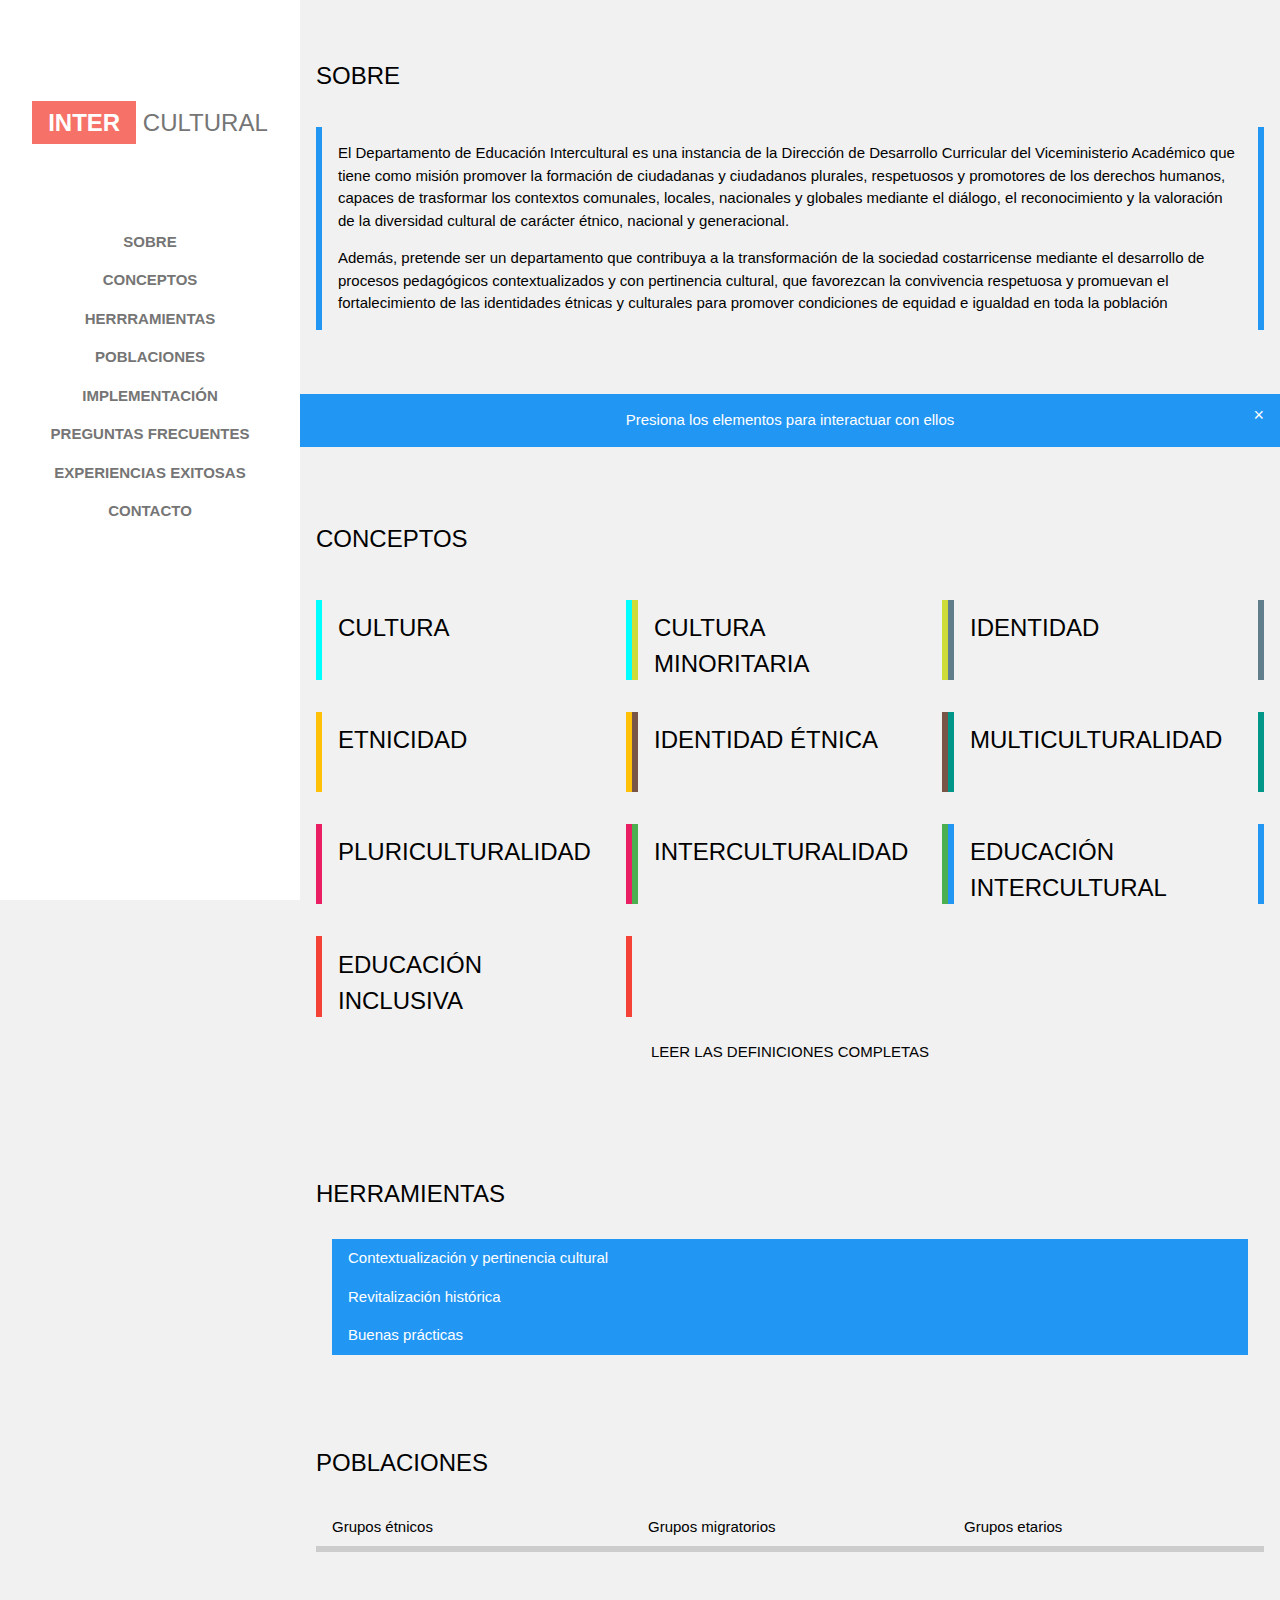
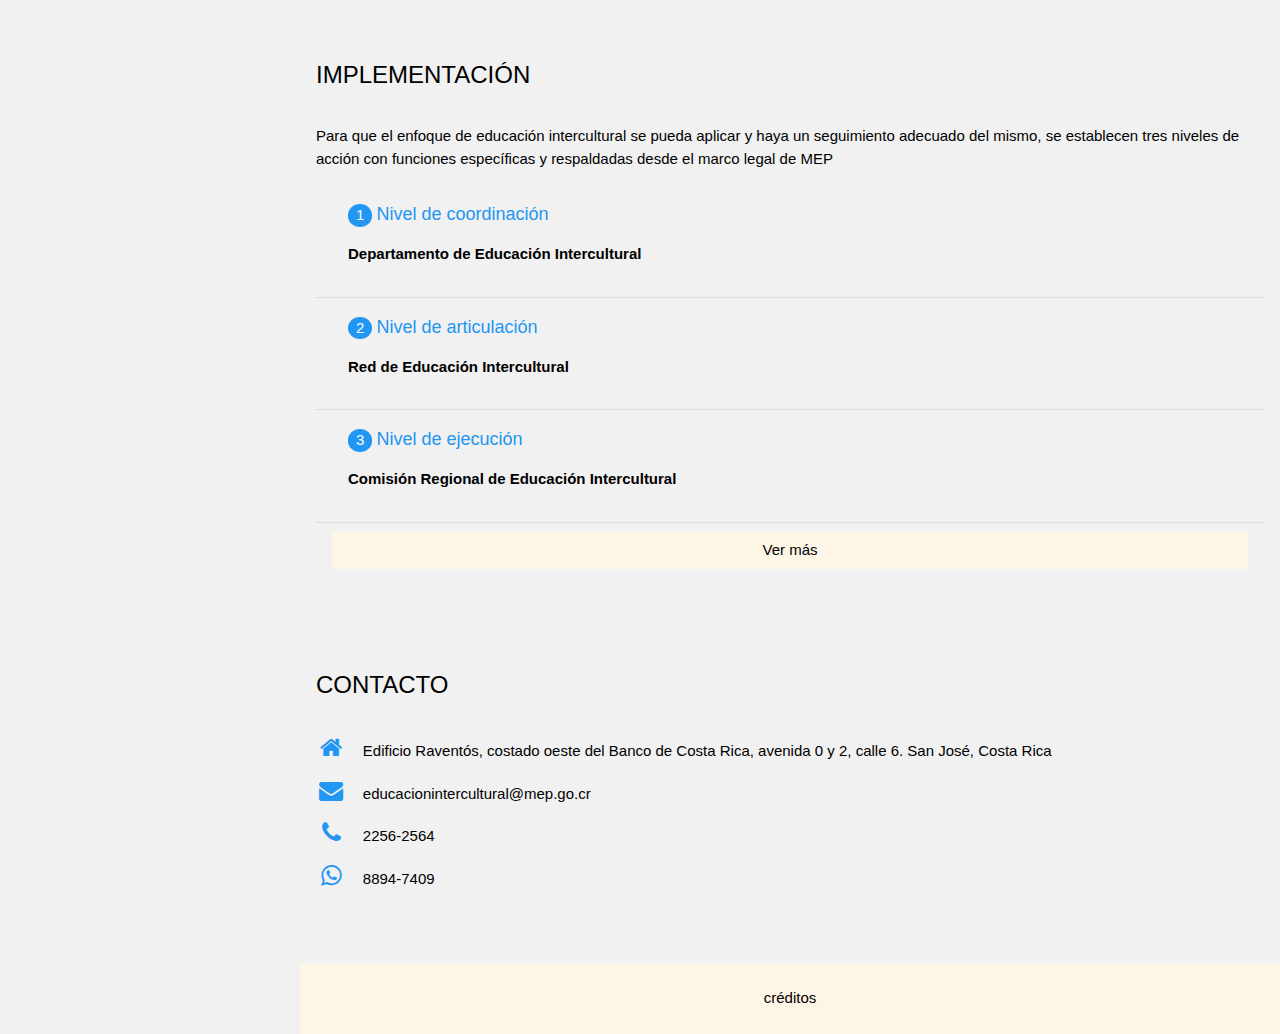
==== index.html @ 4a4a2710 "Update index.html" ====
<!DOCTYPE html>
<html lang="es">
<title>INTERCULTURAL</title>
<meta charset="UTF-8">
<meta name="title" content="INTERCULTURAL">
<meta name="description" content="Sitio web del Departamento de Educación Intercultural del Ministerio de Educacion Pública de Costa Rica">
<meta name="keywords" content="educacion, intercultural, mep, ministerio, indigena, afro, migracion, refugiado, convenio 169">
<meta name="robots" content="index, follow">
<meta http-equiv="Content-Type" content="text/html; charset=utf-8">
<meta name="language" content="Spanish">
<meta name="revisit-after" content="2 days">
<meta name="viewport" content="width=device-width, initial-scale=1">
<meta property="og:title" content="educacion intercultural" />
<meta property="og:type" content="intercultural" />
<meta property="og:url" content="http://interucultural.ga/" />
<meta property="og:description" content="Sitio web del Departamento de Educación Intercultural del Ministerio de Educacion Pública de Costa Rica" />
<meta property="og:site_name" content="INTERCULTURAL" />
<link rel="stylesheet" href="css/w3.css">
<link rel="stylesheet" href="https://cdnjs.cloudflare.com/ajax/libs/font-awesome/4.7.0/css/font-awesome.min.css">
<link rel="manifest" href="manifest.json">
<script src="https://ajax.googleapis.com/ajax/libs/jquery/3.4.1/jquery.min.js"></script>

<style>
    html,
    body,
    h1,
    h2,
    h3,
    h4 .w3-tag,
    .fa {
        cursor: pointer
    }
    
    .w3-tag {
        height: 15px;
        width: 15px;
        padding: 0;
        margin-top: 6px
    }
</style>

<body class="w3-light-grey w3-content" style="max-width:1600px">

    <!-- Sidebar/menu -->
    <nav class="w3-sidebar w3-bar-block w3-white w3-animate-left w3-text-grey w3-collapse w3-top w3-center" style="z-index:3;width:300px;font-weight:bold" id="mySidebar">
        <br>
        <a href="index.html" onclick="w3_close()" class="w3-bar-item w3-button"><h3 class="w3-padding-64 w3-center"><span class="w3-padding w3-red w3-opacity-min"><b>INTER</b></span> CULTURAL</h3></a>
        <a href="index.html#sobre" onclick="w3_close()" class="w3-bar-item w3-button">SOBRE</a>
        <a href="index.html#conceptos" onclick="w3_close()" class="w3-bar-item w3-button">CONCEPTOS</a>
        <a href="index.html#herramientas" onclick="w3_close()" class="w3-bar-item w3-button">HERRRAMIENTAS</a>
        <a href="index.html#poblaciones" onclick="w3_close()" class="w3-bar-item w3-button">POBLACIONES</a>
        <a href="index.html#implementacion" onclick="w3_close()" class="w3-bar-item w3-button">IMPLEMENTACIÓN</a>
        <a href="faq.html" onclick="w3_close()" class="w3-bar-item w3-button">PREGUNTAS FRECUENTES</a>
        <a href="#" onclick="w3_close()" class="w3-bar-item w3-button">EXPERIENCIAS EXITOSAS</a>
        <a href="index.html#contacto" onclick="w3_close()" class="w3-bar-item w3-button">CONTACTO</a>

    </nav>

    <!-- Top menu on small screens -->
    <header class="w3-container w3-top w3-hide-large w3-white w3-xlarge w3-padding-16">

        <a href="index.html" onclick="w3_close()" class="w3-bar-item w3-button"><span class="w3-left"><span class="w3-padding w3-red w3-opacity-min"><b>INTER</b></span> CULTURAL</span></a>
        <a href="javascript:void(0)" class="w3-right w3-button w3-white" onclick="w3_open()">☰</a>

    </header>

    <!-- Overlay effect when opening sidebar on small screens -->
    <div class="w3-overlay w3-hide-large w3-animate-opacity" onclick="w3_close()" style="cursor:pointer" title="close side menu" id="myOverlay"></div>

    <!-- CONTENIDO -->
    <div class="w3-main" style="margin-left:300px">

        <!-- PANTALLAS PEQUEÑAS -->
        <div class="w3-hide-large" style="margin-top:83px"></div>

        <!-- SOBRE -->
        <div class="w3-container w3-padding-32" id="sobre">
            <h3 class="w3-border-bottom w3-border-light-grey w3-padding-16">SOBRE</h3>
            <div class="w3-panel w3-hover-light-blue w3-leftbar w3-rightbar w3-border-blue">
                <p>El Departamento de Educación Intercultural es una instancia de la Dirección de Desarrollo Curricular del Viceministerio Académico que tiene como misión promover la formación de ciudadanas y ciudadanos plurales, respetuosos y promotores de los derechos humanos, capaces de trasformar los contextos comunales, locales, nacionales y globales mediante el diálogo, el reconocimiento y la valoración de la diversidad cultural de carácter étnico, nacional y generacional. </p>
                <p>Además, pretende ser un departamento que contribuya a la transformación de la sociedad costarricense mediante el desarrollo de procesos pedagógicos contextualizados y con pertinencia cultural, que favorezcan la convivencia respetuosa y promuevan el fortalecimiento de las identidades étnicas y culturales para promover condiciones de equidad e igualdad en toda la población
                </p>
            </div>
        </div>
        <div class="w3-panel w3-blue w3-display-container">
            <span onclick="this.parentElement.style.display='none'" class="w3-button w3-large  w3-display-topright">&times;</span>
            <p class="w3-center">Presiona los elementos para interactuar con ellos</p>
        </div>
        <!-- CONCEPTOS-->
        <div class="w3-container w3-row w3-padding-32" id="conceptos">
            <h3 class="w3-border-bottom w3-border-light-grey w3-padding-16">CONCEPTOS</h3>
            <div class="w3-tooltip w3-panel w3-light-grey w3-leftbar w3-rightbar w3-border-aqua w3-third">
                <h3 style="height:60px">CULTURA</h3>
                <span class="w3-text w3-animate-zoom" style="height:200px"><p>Conjunto de los rasgos distintivos espirituales y materiales, intelectuales y afectivos que caracterizan a una sociedad o a un grupo social</p></span>
            </div>
            <div class="w3-tooltip w3-panel w3-light-grey w3-leftbar w3-rightbar w3-border-lime w3-third">
                <h3 style="height:60px">CULTURA MINORITARIA</h3>
                <span class="w3-text w3-animate-zoom" style="height:200px"><p>las minoritarias corresponden a aquellos grupos marginados o vulnerables que viven a la sombra de la mayoritaria, que son poblaciones que tienen una ideología diferente y dominante</p></span>
            </div>
            <div class="w3-tooltip w3-panel w3-light-grey w3-leftbar w3-rightbar w3-border-blue-grey w3-third">
                <h3 style="height:60px">IDENTIDAD</h3>
                <span class="w3-text w3-animate-zoom" style="height:200px"><p>
es la imagen que cada uno tiene de sí mismo y de las demás personas. Implica reconocerse a sí mismo como parte de un grupo social, cultural, religioso, étnico u otros</p></span>
            </div>
            <div class="w3-tooltip w3-panel w3-light-grey w3-leftbar w3-rightbar w3-border-amber w3-third">
                <h3 style="height:60px">ETNICIDAD</h3>
                <span class="w3-text w3-animate-zoom" style="height:200px"><p>es el sentido de relaciones en grupos definidas por parentesco, solidaridado cultura, entre otras. Se trata de grupos que comparten un elemento que los identifica</p></span>
            </div>
            <div class="w3-tooltip w3-panel w3-light-grey w3-leftbar w3-rightbar w3-border-brown w3-third">
                <h3 style="height:60px">IDENTIDAD ÉTNICA</h3>
                <span class="w3-text w3-animate-zoom" style="height:200px"><p>el sentido de pertenencia a un grupo o comunidad étnica y el ámbito de pensamiento, percepciones, sentimientos y conductas que se derivan como consecuencia de ser miembro del mismo</p></span>
            </div>
            <div class="w3-tooltip w3-panel w3-light-grey w3-leftbar w3-rightbar w3-border-teal w3-third">
                <h3 style="height:60px">MULTICULTURALIDAD</h3>
                <span class="w3-text w3-animate-zoom" style="height:200px"><p>se refiere a la coexistencia de múltiples culturas que representan diversas etnias, nacionalidades y grupos etarios en un mismo espacio geográfico y social</p></span>
            </div>
            <div class="w3-tooltip w3-panel w3-light-grey w3-leftbar w3-rightbar w3-border-pink w3-third">
                <h3 style="height:60px">PLURICULTURALIDAD</h3>
                <span class="w3-text w3-animate-zoom" style="height:200px"><p>forma de intervención positiva ante la diversidad de la población. Implica la convivencia pacífica entre los diversos grupos culturales de la región sin que haya dominación de unos sobre otros</p></span>
            </div>
            <div class="w3-tooltip w3-panel w3-light-grey w3-leftbar w3-rightbar w3-border-green w3-third">
                <h3 style="height:60px">INTERCULTURALIDAD</h3>
                <span class="w3-text w3-animate-zoom" style="height:200px"><p>presencia e interacción equitativa de diversas culturas y la posibilidad de generar expresiones culturales compartidas, adquiridas por medio del diálogo y de una actitud de respeto mutuo</p></span>
            </div>
            <div class="w3-tooltip w3-panel w3-light-grey w3-leftbar w3-rightbar w3-border-blue w3-third">
                <h3 style="height:60px">EDUCACIÓN INTERCULTURAL</h3>
                <span class="w3-text w3-animate-zoom" style="height:200px"><p>modelo integrado y participativo de gestión educativa basado en el respeto y valoración de la diversidad cultural, dirigido a todos y cada uno de los miembros de la sociedad</p></span>
            </div>
            <div class="w3-tooltip w3-panel w3-light-grey w3-leftbar w3-rightbar w3-border-red w3-third">
                <h3 style="height:60px">EDUCACIÓN INCLUSIVA</h3>
                <span class="w3-text w3-animate-zoom" style="height:200px"><p>proceso orientado a responder a la diversidad de los estudiantes incrementando su participación y reduciendo la exclusión en y desde la educación</p></span>
            </div>
            <div><a href="http://www.mep.go.cr/sites/default/files/lineamientos-educ-intercultural.pdf#page=8" class=" w3-block  w3-button">LEER LAS DEFINICIONES COMPLETAS</a></p>
            </div>

        </div>

        <!-- HERRAMIENTAS -->
        <div class="w3-container w3-padding-32" id="herramientas">
            <h3 class="w3-border-bottom w3-border-light-grey w3-padding-16">HERRAMIENTAS</h3>
            <div class="w3-container">
                <button onclick="myFunction('herramienta1')" class="w3-button w3-block w3-blue w3-left-align">Contextualización y pertinencia cultural</button>
                <div id="herramienta1" class="w3-hide w3-container">
                    <p>La contextualización curricular y la pertinencia cultural son dos herramientas pedagógicas del enfoque de educación intercultural que dan sentido y significancia a los procesos educativos en cada comunidad con base en su condición de diversidad sociocultural.</p>
                    <p><strong>Contextualización curricular</strong> Se define como la recopilación, sistematización e integración de los elementos y experiencias vivenciales de las personas quienes conforman una comunidad estudiantil cualquiera. Estos elementos son incorporados como recursos didácticos en los distintos procesos educativos, con el objeto de favorecer los procesos de construcción del aprendizaje a partir del aprovechamiento de los contextos social, ambiental y cultural propios. </p>
                    <p><strong>Pertinencia cultural</strong> Es un complemento de la contextualización curricular y se define como un proceso de identificación y empoderamiento de los valores y principios culturales propios de cada pueblo o comunidad, los cuales son determinantes y definitorios para la identidad de cada pueblo y cultura y que se vivencian naturalmente al interactuar en el medio social.</p>
                    <p><a href="http://www.mep.go.cr/sites/default/files/lineamientos-educ-intercultural.pdf#page=16" class="w3-bar-item w3-block w3-button w3-sand">Saber más</a></p>
                </div>

                <button onclick="myFunction('herramienta2')" class="w3-button w3-block w3-blue w3-left-align">Revitalización histórica</button>
                <div id="herramienta2" class="w3-hide w3-container">
                    <p>Es una herramienta para rescatar a los sucesos y sujetos históricos, que han sido excluidos de la historia oficial, salvando estos procesos individuales y sociales de una comunidad del olvido y buscando, en contraposición, su reconocimiento y exaltación, convirtiéndose en una necesidad de diferenciación para reconocer y apreciar los cimientos de la identidad regional. </p>
                    <p>Desde ese punto de vista, Rodríguez menciona que el proceso de formación de la identidad se produce porque cada individuo nace en una sociedad que posee una estructura social y cultural determinada, en la cual se transforma y se adapta mediante valores, normas e interpretaciones de esa realidad. Al relacionarse con los demás se aprende a autoidentificarse, a reconocer la propia identidad y aceptar la imagen de uno mismo.</p>

                    <p><a href="http://www.mep.go.cr/sites/default/files/lineamientos-educ-intercultural.pdf#page=18" class="w3-bar-item w3-block w3-button w3-sand">Saber más</a></p>
                </div>
                <button onclick="myFunction('herramienta3')" class="w3-button w3-block w3-blue w3-left-align">Buenas prácticas</button>
                <div id="herramienta3" class="w3-hide w3-container">
                    <p>buenas prácticas regionales, en contextualización curricular, pertinencia cultural y revitalización de la memoria histórica a nivel regional que el MEP ha reconocido por sus esfuerzos en una identificación total de la comunidad así como por las producciones y herramientas didácticas que permiten generar un sentido de pertencia y arraigo</p>

                    <ul class="w3-ul w3-border">
                        <li>Concebir estas herramientas, más allá del simple activismo, como un ejercicio que debe permear permanentemente los procesos de planificación y mediación pedagógica. Precisamente, esta relación del ser humano con su cotidianeidad, su entorno, su contexto histórico, social y cultural es lo que da sentido al acto educativo, por lo que deberá estar tanto en las actividades curriculares y co-curriculares del centro educativo. </li>
                        <li>Partir de lo autóctono, de lo propio dentro de la comunidad y la región educativa donde está inmerso el centro educativo. </li>
                        <li>Articular, a partir de lo propio, los contextos en el nivel local, nacional y global, de manera que se trascienda lo individual y se beneficie un acercamiento a la constitución de un “nosotros”. </li>
                        <li>Conocer profundamente las raíces personales para disfrutar plenamente de la diversidad que está presente en los otros y en cada ser humano. </li>
                        <li>Practicar la contextualización y la pertinencia en todas y cada una de las asignaturas que componen los planes de estudio del currículo nacional básico, y en sus tres dimensiones: el aula, el centro educativo y el nivel regional. </li>
                        <li>Incentivar en el personal docente la realización de procesos de investigación sobre los principales hitos de la región o comunidad a la que pertenece el centro educativo: acontecimientos y personajes históricos, cultura, toponimias, monumentos, estructuras, edificios, recursos naturales, entre otros. </li>
                        <li>Fomentar en el personal docente la inclusión en su planeamiento de procesos de contextualización curricular y pertinencia cultural sobre temáticas como historia, cultura, literatura, entre otras, que acerquen al estudiantado a la realidad inmediata del centro educativo, barrio, comunidad o región. </li>
                        <li>Promover el fortalecimiento de la identidad y el sentido de pertenencia, mediante la revitalización de las tradiciones, costumbres y valores culturales de la comunidad o región a la que pertenece el centro educativo. </li>

                    </ul>

                    <p><a href="http://www.mep.go.cr/sites/default/files/lineamientos-educ-intercultural.pdf#page=19" class="w3-bar-item w3-block w3-button w3-sand">Saber más</a></p>
                </div>
            </div>
        </div>
        <!-- POBLACIONES -->
        <div class="w3-container w3-padding-32" id="poblaciones">
            <h3 class="w3-border-bottom w3-border-light-grey w3-padding-16">POBLACIONES</h3>
            <div class="w3-row">
                <a href="javascript:void(0)" onclick="abrirgrupo(event, 'etnicos');">
                    <div class="w3-third tablink w3-bottombar w3-hover-light-blue w3-padding">Grupos étnicos</div>
                </a>
                <a href="javascript:void(0)" onclick="abrirgrupo(event, 'migratorios');">
                    <div class="w3-third tablink w3-bottombar w3-hover-light-blue w3-padding">Grupos migratorios</div>
                </a>
                <a href="javascript:void(0)" onclick="abrirgrupo(event, 'etarios');">
                    <div class="w3-third tablink w3-bottombar w3-hover-light-blue w3-padding">Grupos etarios</div>
                </a>
            </div>

            <div id="etnicos" class="w3-container grupo" style="display:none">
                <h2>Grupos étnicos</h2>
                <p>Los grupos étnicos son un conjunto de personas que comparten un nombre que los identifica, ancestro común, memoria histórica compartida, elementos culturales, vínculo con una tierra natal, sentido de solidaridad. Las personas que lo integran poseen un sentido de pertenencia al grupo y al ámbito de pensamiento, percepciones, sentimientos y conductas que se derivan como consecuencia de ser miembro del mismo.</p>
                <p>En los siguientes botones podrás aprender mas sobre estas poblaciones y sus formas de atención.</p>
                <p><a href="http://www.mep.go.cr/sites/default/files/lineamientos-educ-intercultural.pdf#page=22" class="w3-bar-item  w3-button w3-sand" style="width:49%">Indígenas</a>
                    <a href="http://www.mep.go.cr/sites/default/files/lineamientos-educ-intercultural.pdf#page=28" class="w3-bar-item w3-button w3-sand" style="width:49%">Afrodescendientes</a></p>
            </div>

            <div id="migratorios" class="w3-container grupo" style="display:none">
                <h2>Grupos migratorios</h2>
                <p>Los grupos migratorios se distinguen principalmente entre las poblaciones migrantes y en condición de refugiado.</p>
                <p>Los migrantes abandonan su paísvoluntariamente, buscan mejorar sus condiciones de vida y las de sus familias, oportunidadesde empleo, educación y mejor calidad de vida en general. Los migrantes pueden regresar a su residencia de origen en cualquier momento.</p>
                <p> Las personas en condición de refugiado se ven obligadas a huir para salvar sus vidas o su libertad que se ven amenazadas como consecuencia de conflictos, persecución o violencia generalizada. Ellos buscan seguridad y protección para ellos y sus familias en otra nación. La persona refugiada NO sale voluntariamente</p>
                <p>En el siguiente podrás aprender mas sobre estas poblaciones y sus formas de atención.</p>
                <p><a href="http://www.mep.go.cr/sites/default/files/lineamientos-educ-intercultural.pdf#page=32" class="w3-bar-item  w3-block w3-button w3-sand">grupos migratorios</a>
                </p>
            </div>

            <div id="etarios" class="w3-container grupo" style="display:none">
                <h2>Grupos etarios</h2>
                <p>El carácter intergeneracional de un pueblo es un elemento angular de su diversidad y se requiere respetar las características de cada grupo etario que lo conforma porque tiene una forma propia de ver la vida y, por ende, de vivir la cultura</p>
                <p>En el siguiente podrás aprender mas sobre estas poblaciones y sus formas de atención.</p>
                <p><a href="http://www.mep.go.cr/sites/default/files/lineamientos-educ-intercultural.pdf#page=37" class="w3-bar-item  w3-block w3-button w3-sand">grupos etarios</a>
                </p>
            </div>
            </p>
        </div>
        <div class="w3-container w3-padding-32" id="implementacion">
            <h3 class="w3-border-bottom w3-border-light-grey w3-padding-16">IMPLEMENTACIÓN</h3>
            <p>Para que el enfoque de educación intercultural se pueda aplicar y haya un seguimiento adecuado del mismo, se establecen tres niveles de acción con funciones específicas y respaldadas desde el marco legal de MEP</p>
            <ul class="w3-ul ">
                <li class="w3-bar">
                    <div class="w3-bar-item"><span class="w3-badge w3-blue">1</span>
                        <span class="w3-large w3-text-blue">Nivel de coordinación</span>
                        <br>
                        <p class="w3-tooltip"><strong>Departamento de Educación Intercultural</strong>
                            <br> <span class="w3-text">Tiene como misión promover la formación de ciudadanas y ciudadanos plurales, respetuosos y promotores de los derechos humanos, capaces de trasformar los contextos comunales, locales, nacionales y globales mediante el diálogo, el reconocimiento y la valoración de la diversidad cultural de carácter étnico, nacional y generacional</span></p>
                    </div>
                </li>
                <li class="w3-bar">
                    <div class="w3-bar-item"><span class="w3-badge w3-blue">2</span>
                        <span class="w3-large w3-text-blue">Nivel de articulación</span>
                        <br>
                        <p class="w3-tooltip"><strong>Red de Educación Intercultural</strong>
                            <br> <span class="w3-text">Conformada por las jefaturas de los Departamentos de Asesorías Pedagógicas de cada DRE, un representante de la Dirección de Desarrollo Curricular (a parte del DEI), un representante de la Dirección de Vida Estudiantil y un representante de la Dirección de Gestión y Desarrollo Regional.
Es coordinada por el Departamento de Educación Intercultural y tiene como propósito articular los procesos que se desarrollen con las Comisiones Regionales de Educación Intercultural.</span></p>
                    </div>
                </li>
                <li class="w3-bar">
                    <div class="w3-bar-item"><span class="w3-badge w3-blue">3</span>
                        <span class="w3-large w3-text-blue">Nivel de ejecución</span>
                        <br>
                        <p class="w3-tooltip"><strong>Comisión Regional de Educación Intercultural</strong>
                            <br> <span class="w3-text">Se encarga de la generación, ejecución y evaluación de acciones bajo el enfoque de educación intercultural en cada Dirección Regional de Educación. Su conformación y asesoramiento es a través de la Red de Educación Intercultural. Debe tener la representación de asesores regionales, supervisores y directores bajo la coordinación de la Jefatura del Departamento de Asesorías Pedagógicas
o quien esta designe</span></p>
                    </div>
                </li>
                <li>
                    <a href="http://www.mep.go.cr/sites/default/files/lineamientos-educ-intercultural.pdf#page=39" class="w3-bar-item  w3-block w3-button w3-sand">Ver más</a>
                </li>
            </ul>
        </div>
        <div class="w3-container w3-padding-32" id="contacto">
            <h3 class="w3-border-bottom w3-border-light-grey w3-padding-16">CONTACTO</h3>
            <p><i class="fa fa-home fa-fw w3-margin-right w3-xlarge w3-text-blue"></i>Edificio Raventós, costado oeste del Banco de Costa Rica, avenida 0 y 2, calle 6. San José, Costa Rica</p>
            <p><i class="fa fa-envelope fa-fw w3-margin-right w3-xlarge w3-text-blue"></i><a href="mailto:educacionintercultural@mep.go.cr" style="text-decoration: none">educacionintercultural@mep.go.cr</a></p>
            <p><i class="fa fa-phone fa-fw w3-margin-right w3-xlarge w3-text-blue"></i><a href="tel:+50622562564" style="text-decoration: none">2256-2564</a></p>
            <p><i class="fa fa-whatsapp fa-fw w3-margin-right w3-xlarge w3-text-blue"></i><a href="https://wa.me/50688947409?text=Hola%2C%20Departamento%20de%20Educaci%C3%B3n%20Intercultural" style="text-decoration: none">8894-7409</a></p>
            <hr>
        </div>
        <!-- Footer -->
        <footer class="w3-center w3-sand w3-padding-16">
            <button onclick="document.getElementById('creditos').style.display='block'" class="w3-button w3-center w3-block">créditos</button>

            <div id="creditos" class="w3-modal">
                <div class="w3-modal-content">
                    <div class="w3-container">
                        <span onclick="document.getElementById('creditos').style.display='none'" class="w3-button w3-display-topright">&times;</span>
                        <h4 class="w3-text-blue">Departamento de Educación Intercultural del MEP</h4>
                        <p><strong>Elaborado por: William Padilla Amador</strong></p>
                        <p><strong>Revisado por: Víctor Pineda Rodríguez</strong></p>
                        <p><strong>Supervisado y aprobado por: José Estrada Torres</strong></p>
                        <p>framework CSS: W3.CSS</p>
                    </div>
                </div>
            </div>
        </footer>

        <script>
            // Script to open and close sidebar
            function w3_open() {
                document.getElementById("mySidebar").style.display = "block";
                document.getElementById("myOverlay").style.display = "block";
            }

            function w3_close() {
                document.getElementById("mySidebar").style.display = "none";
                document.getElementById("myOverlay").style.display = "none";
            }

            function onClick(element) {
                document.getElementById("img01").src = element.src;
                document.getElementById("modal01").style.display = "block";
            }
        </script>

        <script>
            function myFunction(id) {
                var x = document.getElementById(id);
                if (x.className.indexOf("w3-show") == -1) {
                    x.className += " w3-show";
                    x.previousElementSibling.className =
                        x.previousElementSibling.className.replace("w3-blue", "w3-teal");
                } else {
                    x.className = x.className.replace(" w3-show", "");
                    x.previousElementSibling.className =
                        x.previousElementSibling.className.replace("w3-teal", "w3-blue  ");
                }
            }
        </script>
        <script>
            function abrirgrupo(evt, nombregrupo) {
                var i, x, tablinks;
                x = document.getElementsByClassName("grupo");
                for (i = 0; i < x.length; i++) {
                    x[i].style.display = "none";
                }
                tablinks = document.getElementsByClassName("tablink");
                for (i = 0; i < x.length; i++) {
                    tablinks[i].className = tablinks[i].className.replace(" w3-border-blue", "");
                }
                document.getElementById(nombregrupo).style.display = "block";
                evt.currentTarget.firstElementChild.className += " w3-border-blue";
            }
        </script>
        <script>
            if ('serviceWorker' in navigator) {
                window.addEventListener('load', function() {
                    navigator.serviceWorker.register('sworker.js').then(function(registration) {
                        // Registration was successful
                        console.log('ServiceWorker registration successful with scope: ', registration.scope);
                    }, function(err) {
                        // registration failed :(
                        console.log('ServiceWorker registration failed: ', err);
                    });
                });
            }
        </script>
</body>

</html>
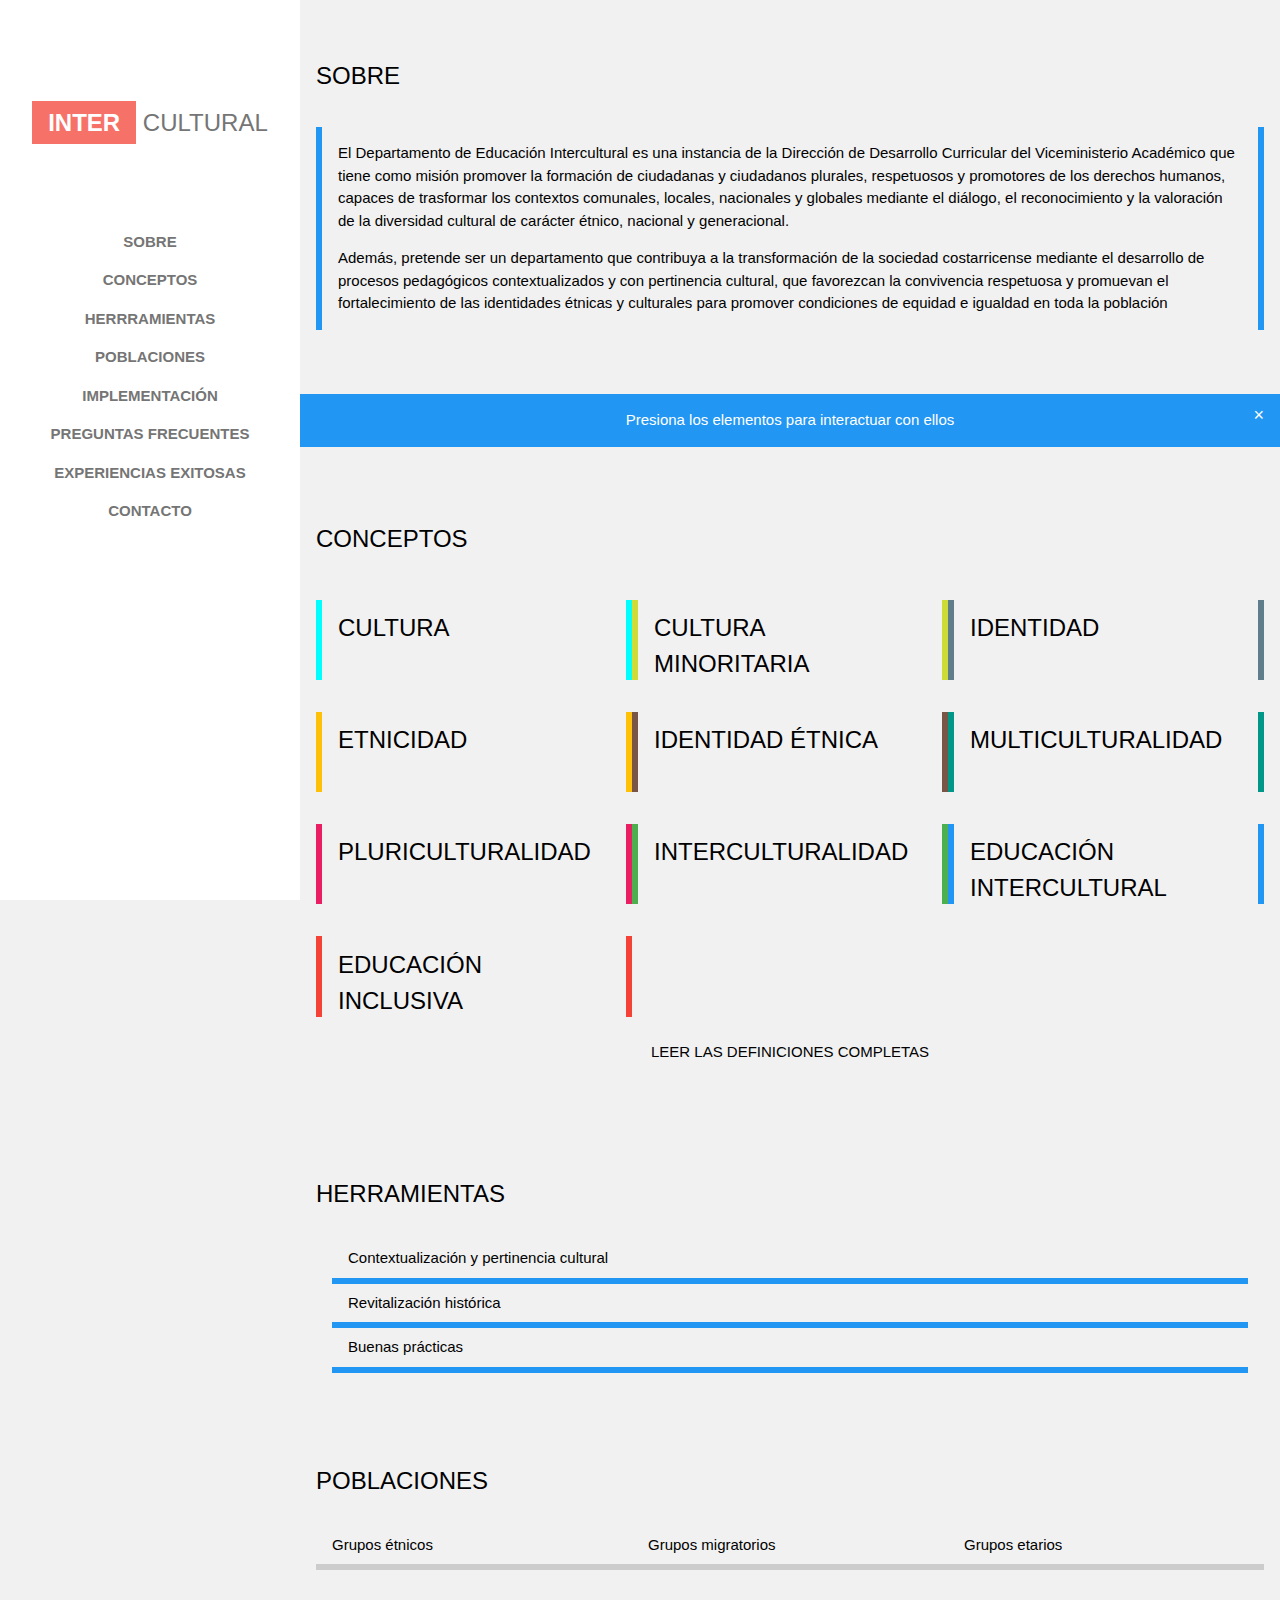
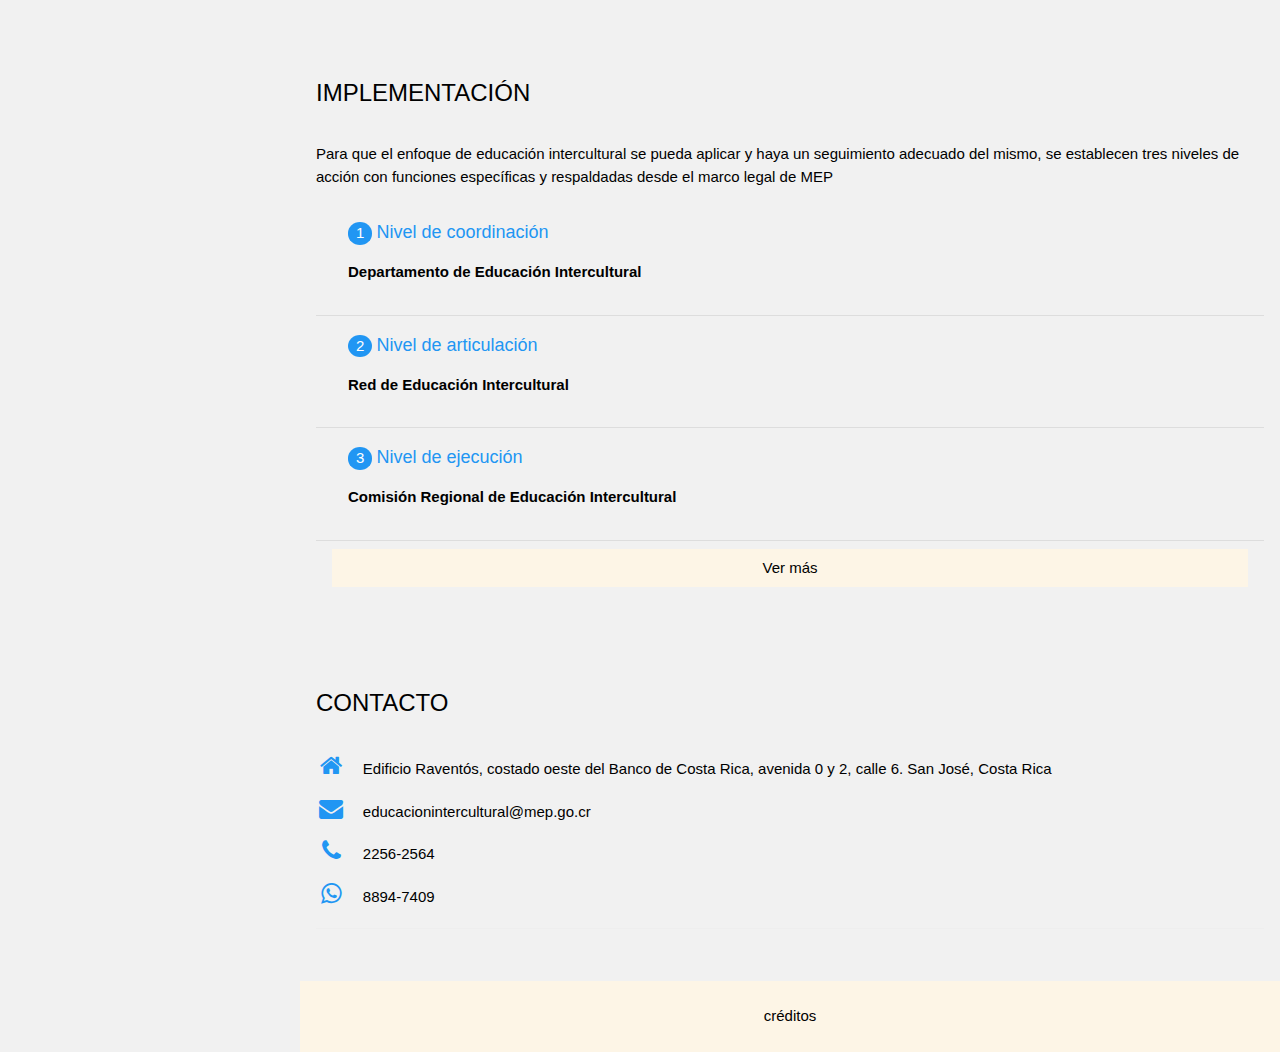
==== commit 5b09af65: "Update index.html" ====
--- a/index.html
+++ b/index.html
@@ -51,7 +51,7 @@
         <a href="index.html#poblaciones" onclick="w3_close()" class="w3-bar-item w3-button">POBLACIONES</a>
         <a href="index.html#implementacion" onclick="w3_close()" class="w3-bar-item w3-button">IMPLEMENTACIÓN</a>
         <a href="faq.html" onclick="w3_close()" class="w3-bar-item w3-button">PREGUNTAS FRECUENTES</a>
-        <a href="#" onclick="w3_close()" class="w3-bar-item w3-button">EXPERIENCIAS EXITOSAS</a>
+        <a href="experiencias.html" onclick="w3_close()" class="w3-bar-item w3-button">EXPERIENCIAS EXITOSAS</a>
         <a href="index.html#contacto" onclick="w3_close()" class="w3-bar-item w3-button">CONTACTO</a>
 
     </nav>
@@ -139,7 +139,7 @@
         <div class="w3-container w3-padding-32" id="herramientas">
             <h3 class="w3-border-bottom w3-border-light-grey w3-padding-16">HERRAMIENTAS</h3>
             <div class="w3-container">
-                <button onclick="myFunction('herramienta1')" class="w3-button w3-block w3-blue w3-left-align">Contextualización y pertinencia cultural</button>
+                <button onclick="myFunction('herramienta1')" class="w3-button w3-block w3- w3-bottombar  w3-border-blue w3-left-align">Contextualización y pertinencia cultural</button>
                 <div id="herramienta1" class="w3-hide w3-container">
                     <p>La contextualización curricular y la pertinencia cultural son dos herramientas pedagógicas del enfoque de educación intercultural que dan sentido y significancia a los procesos educativos en cada comunidad con base en su condición de diversidad sociocultural.</p>
                     <p><strong>Contextualización curricular</strong> Se define como la recopilación, sistematización e integración de los elementos y experiencias vivenciales de las personas quienes conforman una comunidad estudiantil cualquiera. Estos elementos son incorporados como recursos didácticos en los distintos procesos educativos, con el objeto de favorecer los procesos de construcción del aprendizaje a partir del aprovechamiento de los contextos social, ambiental y cultural propios. </p>
@@ -147,14 +147,14 @@
                     <p><a href="http://www.mep.go.cr/sites/default/files/lineamientos-educ-intercultural.pdf#page=16" class="w3-bar-item w3-block w3-button w3-sand">Saber más</a></p>
                 </div>
 
-                <button onclick="myFunction('herramienta2')" class="w3-button w3-block w3-blue w3-left-align">Revitalización histórica</button>
+                <button onclick="myFunction('herramienta2')" class="w3-button w3-block w3- w3-bottombar  w3-border-blue w3-left-align">Revitalización histórica</button>
                 <div id="herramienta2" class="w3-hide w3-container">
                     <p>Es una herramienta para rescatar a los sucesos y sujetos históricos, que han sido excluidos de la historia oficial, salvando estos procesos individuales y sociales de una comunidad del olvido y buscando, en contraposición, su reconocimiento y exaltación, convirtiéndose en una necesidad de diferenciación para reconocer y apreciar los cimientos de la identidad regional. </p>
                     <p>Desde ese punto de vista, Rodríguez menciona que el proceso de formación de la identidad se produce porque cada individuo nace en una sociedad que posee una estructura social y cultural determinada, en la cual se transforma y se adapta mediante valores, normas e interpretaciones de esa realidad. Al relacionarse con los demás se aprende a autoidentificarse, a reconocer la propia identidad y aceptar la imagen de uno mismo.</p>
 
                     <p><a href="http://www.mep.go.cr/sites/default/files/lineamientos-educ-intercultural.pdf#page=18" class="w3-bar-item w3-block w3-button w3-sand">Saber más</a></p>
                 </div>
-                <button onclick="myFunction('herramienta3')" class="w3-button w3-block w3-blue w3-left-align">Buenas prácticas</button>
+                <button onclick="myFunction('herramienta3')" class="w3-button w3-block w3- w3-bottombar  w3-border-blue w3-left-align">Buenas prácticas</button>
                 <div id="herramienta3" class="w3-hide w3-container">
                     <p>buenas prácticas regionales, en contextualización curricular, pertinencia cultural y revitalización de la memoria histórica a nivel regional que el MEP ha reconocido por sus esfuerzos en una identificación total de la comunidad así como por las producciones y herramientas didácticas que permiten generar un sentido de pertencia y arraigo</p>
 
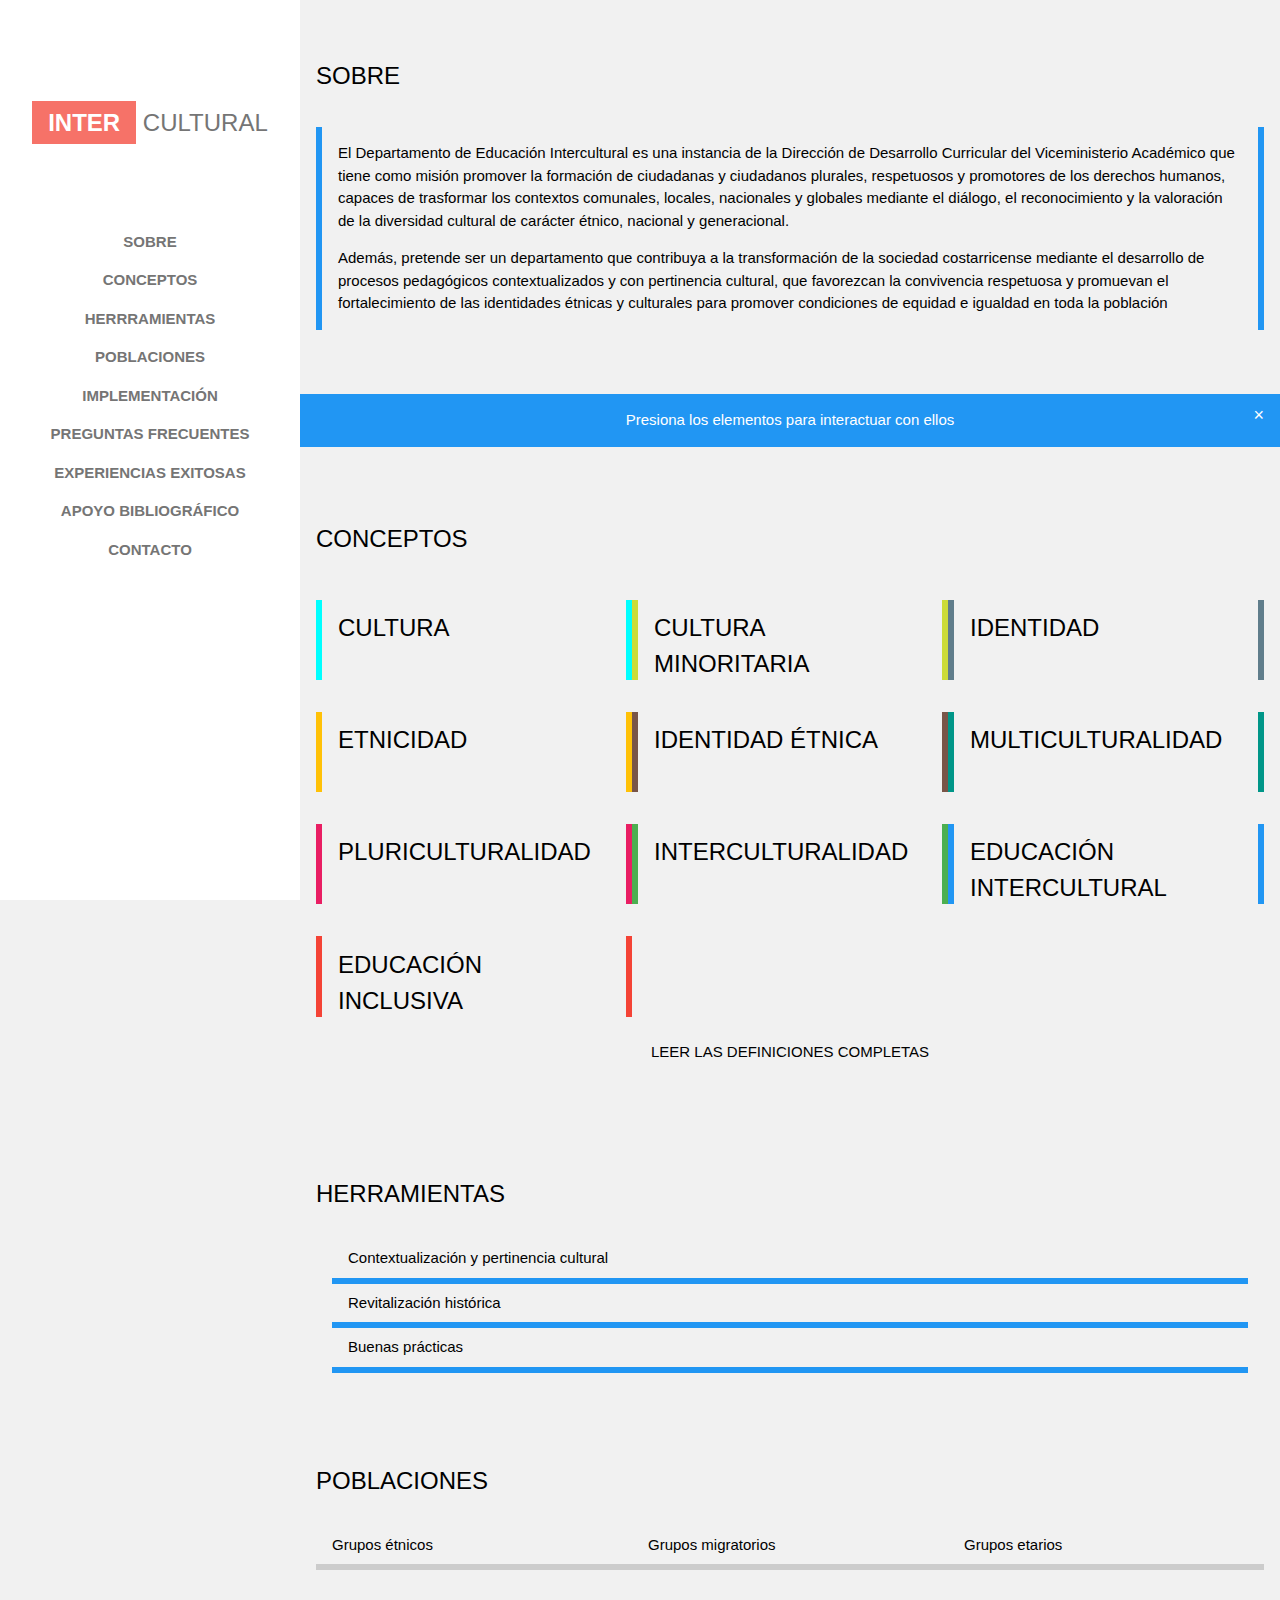
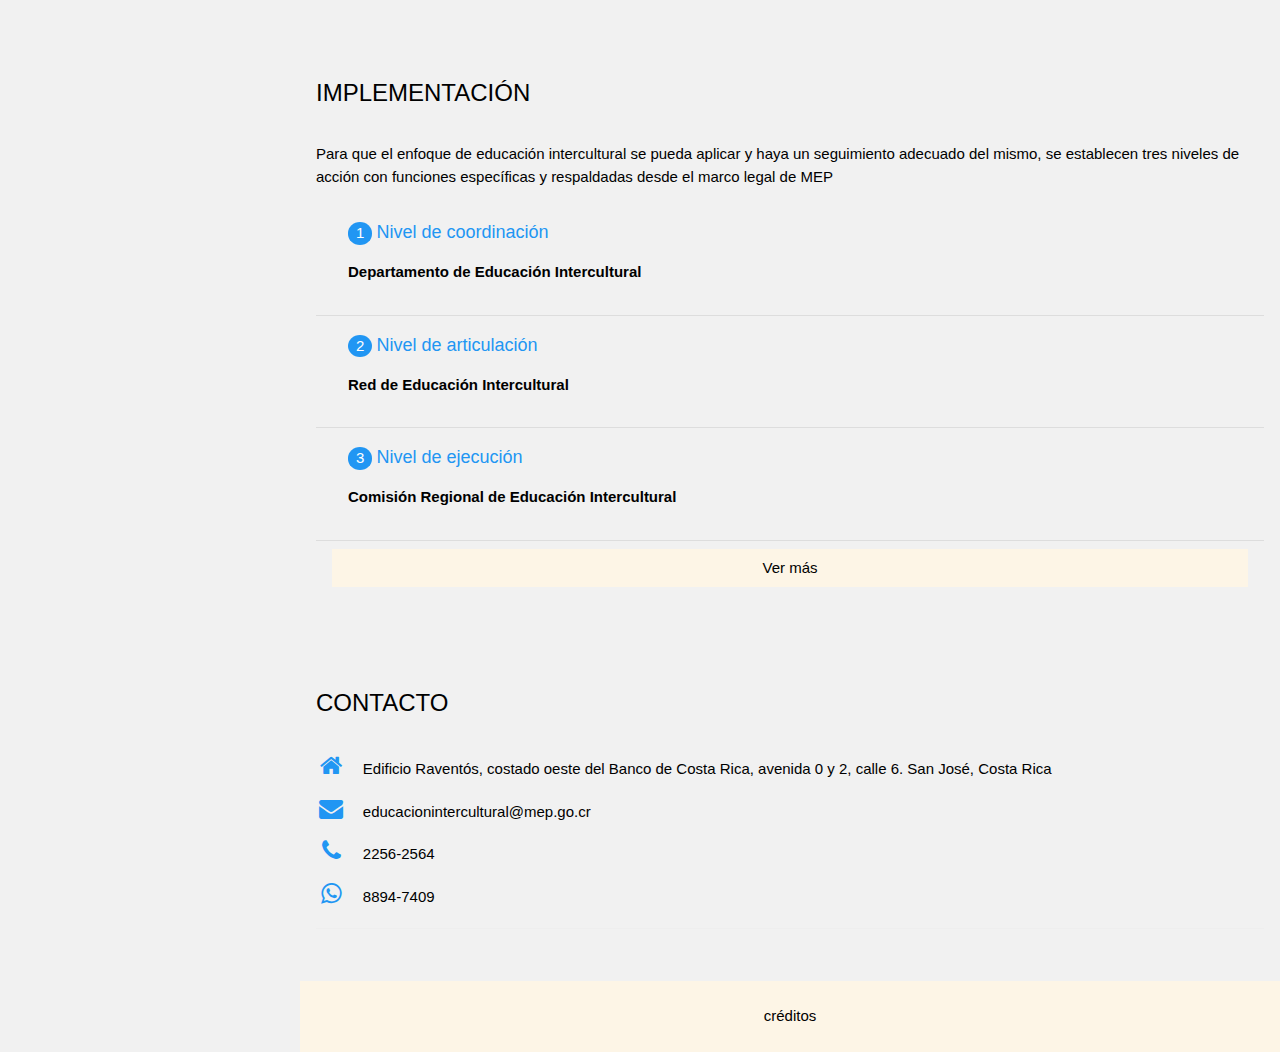
==== commit 91f770d3: "Add files via upload" ====
--- a/index.html
+++ b/index.html
@@ -52,6 +52,7 @@
         <a href="index.html#implementacion" onclick="w3_close()" class="w3-bar-item w3-button">IMPLEMENTACIÓN</a>
         <a href="faq.html" onclick="w3_close()" class="w3-bar-item w3-button">PREGUNTAS FRECUENTES</a>
         <a href="experiencias.html" onclick="w3_close()" class="w3-bar-item w3-button">EXPERIENCIAS EXITOSAS</a>
+        <a href="bibliografia.html" onclick="w3_close()" class="w3-bar-item w3-button">APOYO BIBLIOGRÁFICO</a>
         <a href="index.html#contacto" onclick="w3_close()" class="w3-bar-item w3-button">CONTACTO</a>
 
     </nav>
@@ -139,7 +140,7 @@
         <div class="w3-container w3-padding-32" id="herramientas">
             <h3 class="w3-border-bottom w3-border-light-grey w3-padding-16">HERRAMIENTAS</h3>
             <div class="w3-container">
-                <button onclick="myFunction('herramienta1')" class="w3-button w3-block w3- w3-bottombar  w3-border-blue w3-left-align">Contextualización y pertinencia cultural</button>
+                <button onclick="DespHerramientas('herramienta1')" class="w3-button w3-block  w3-bottombar w3-border-blue w3-left-align">Contextualización y pertinencia cultural</button>
                 <div id="herramienta1" class="w3-hide w3-container">
                     <p>La contextualización curricular y la pertinencia cultural son dos herramientas pedagógicas del enfoque de educación intercultural que dan sentido y significancia a los procesos educativos en cada comunidad con base en su condición de diversidad sociocultural.</p>
                     <p><strong>Contextualización curricular</strong> Se define como la recopilación, sistematización e integración de los elementos y experiencias vivenciales de las personas quienes conforman una comunidad estudiantil cualquiera. Estos elementos son incorporados como recursos didácticos en los distintos procesos educativos, con el objeto de favorecer los procesos de construcción del aprendizaje a partir del aprovechamiento de los contextos social, ambiental y cultural propios. </p>
@@ -147,16 +148,16 @@
                     <p><a href="http://www.mep.go.cr/sites/default/files/lineamientos-educ-intercultural.pdf#page=16" class="w3-bar-item w3-block w3-button w3-sand">Saber más</a></p>
                 </div>
 
-                <button onclick="myFunction('herramienta2')" class="w3-button w3-block w3- w3-bottombar  w3-border-blue w3-left-align">Revitalización histórica</button>
+                <button onclick="DespHerramientas('herramienta2')" class="w3-button w3-block w3- w3-bottombar  w3-border-blue w3-left-align">Revitalización histórica</button>
                 <div id="herramienta2" class="w3-hide w3-container">
                     <p>Es una herramienta para rescatar a los sucesos y sujetos históricos, que han sido excluidos de la historia oficial, salvando estos procesos individuales y sociales de una comunidad del olvido y buscando, en contraposición, su reconocimiento y exaltación, convirtiéndose en una necesidad de diferenciación para reconocer y apreciar los cimientos de la identidad regional. </p>
                     <p>Desde ese punto de vista, Rodríguez menciona que el proceso de formación de la identidad se produce porque cada individuo nace en una sociedad que posee una estructura social y cultural determinada, en la cual se transforma y se adapta mediante valores, normas e interpretaciones de esa realidad. Al relacionarse con los demás se aprende a autoidentificarse, a reconocer la propia identidad y aceptar la imagen de uno mismo.</p>
 
                     <p><a href="http://www.mep.go.cr/sites/default/files/lineamientos-educ-intercultural.pdf#page=18" class="w3-bar-item w3-block w3-button w3-sand">Saber más</a></p>
                 </div>
-                <button onclick="myFunction('herramienta3')" class="w3-button w3-block w3- w3-bottombar  w3-border-blue w3-left-align">Buenas prácticas</button>
+                <button onclick="DespHerramientas('herramienta3')" class="w3-button w3-block w3-bottombar w3-border-blue w3-left-align">Buenas prácticas</button>
                 <div id="herramienta3" class="w3-hide w3-container">
-                    <p>buenas prácticas regionales, en contextualización curricular, pertinencia cultural y revitalización de la memoria histórica a nivel regional que el MEP ha reconocido por sus esfuerzos en una identificación total de la comunidad así como por las producciones y herramientas didácticas que permiten generar un sentido de pertencia y arraigo</p>
+                    <p>Buenas prácticas regionales, en contextualización curricular, pertinencia cultural y revitalización de la memoria histórica a nivel regional que el MEP ha reconocido por sus esfuerzos en una identificación total de la comunidad así como por las producciones y herramientas didácticas que permiten generar un sentido de pertencia y arraigo</p>
 
                     <ul class="w3-ul w3-border">
                         <li>Concebir estas herramientas, más allá del simple activismo, como un ejercicio que debe permear permanentemente los procesos de planificación y mediación pedagógica. Precisamente, esta relación del ser humano con su cotidianeidad, su entorno, su contexto histórico, social y cultural es lo que da sentido al acto educativo, por lo que deberá estar tanto en las actividades curriculares y co-curriculares del centro educativo. </li>
@@ -220,28 +221,28 @@
             <h3 class="w3-border-bottom w3-border-light-grey w3-padding-16">IMPLEMENTACIÓN</h3>
             <p>Para que el enfoque de educación intercultural se pueda aplicar y haya un seguimiento adecuado del mismo, se establecen tres niveles de acción con funciones específicas y respaldadas desde el marco legal de MEP</p>
             <ul class="w3-ul ">
-                <li class="w3-bar">
+                <li class="w3-bar w3-tooltip">
                     <div class="w3-bar-item"><span class="w3-badge w3-blue">1</span>
                         <span class="w3-large w3-text-blue">Nivel de coordinación</span>
                         <br>
-                        <p class="w3-tooltip"><strong>Departamento de Educación Intercultural</strong>
+                        <p><strong>Departamento de Educación Intercultural</strong>
                             <br> <span class="w3-text">Tiene como misión promover la formación de ciudadanas y ciudadanos plurales, respetuosos y promotores de los derechos humanos, capaces de trasformar los contextos comunales, locales, nacionales y globales mediante el diálogo, el reconocimiento y la valoración de la diversidad cultural de carácter étnico, nacional y generacional</span></p>
                     </div>
                 </li>
-                <li class="w3-bar">
+                <li class="w3-bar w3-tooltip">
                     <div class="w3-bar-item"><span class="w3-badge w3-blue">2</span>
                         <span class="w3-large w3-text-blue">Nivel de articulación</span>
                         <br>
-                        <p class="w3-tooltip"><strong>Red de Educación Intercultural</strong>
+                        <p><strong>Red de Educación Intercultural</strong>
                             <br> <span class="w3-text">Conformada por las jefaturas de los Departamentos de Asesorías Pedagógicas de cada DRE, un representante de la Dirección de Desarrollo Curricular (a parte del DEI), un representante de la Dirección de Vida Estudiantil y un representante de la Dirección de Gestión y Desarrollo Regional.
 Es coordinada por el Departamento de Educación Intercultural y tiene como propósito articular los procesos que se desarrollen con las Comisiones Regionales de Educación Intercultural.</span></p>
                     </div>
                 </li>
-                <li class="w3-bar">
+                <li class="w3-bar w3-tooltip">
                     <div class="w3-bar-item"><span class="w3-badge w3-blue">3</span>
                         <span class="w3-large w3-text-blue">Nivel de ejecución</span>
                         <br>
-                        <p class="w3-tooltip"><strong>Comisión Regional de Educación Intercultural</strong>
+                        <p><strong>Comisión Regional de Educación Intercultural</strong>
                             <br> <span class="w3-text">Se encarga de la generación, ejecución y evaluación de acciones bajo el enfoque de educación intercultural en cada Dirección Regional de Educación. Su conformación y asesoramiento es a través de la Red de Educación Intercultural. Debe tener la representación de asesores regionales, supervisores y directores bajo la coordinación de la Jefatura del Departamento de Asesorías Pedagógicas
 o quien esta designe</span></p>
                     </div>
@@ -294,9 +295,9 @@
                 document.getElementById("modal01").style.display = "block";
             }
         </script>
-
+<!--desplegableherramientas-->
         <script>
-            function myFunction(id) {
+            function DespHerramientas(id) {
                 var x = document.getElementById(id);
                 if (x.className.indexOf("w3-show") == -1) {
                     x.className += " w3-show";
@@ -339,4 +340,4 @@
         </script>
 </body>
 
-</html>
+</html>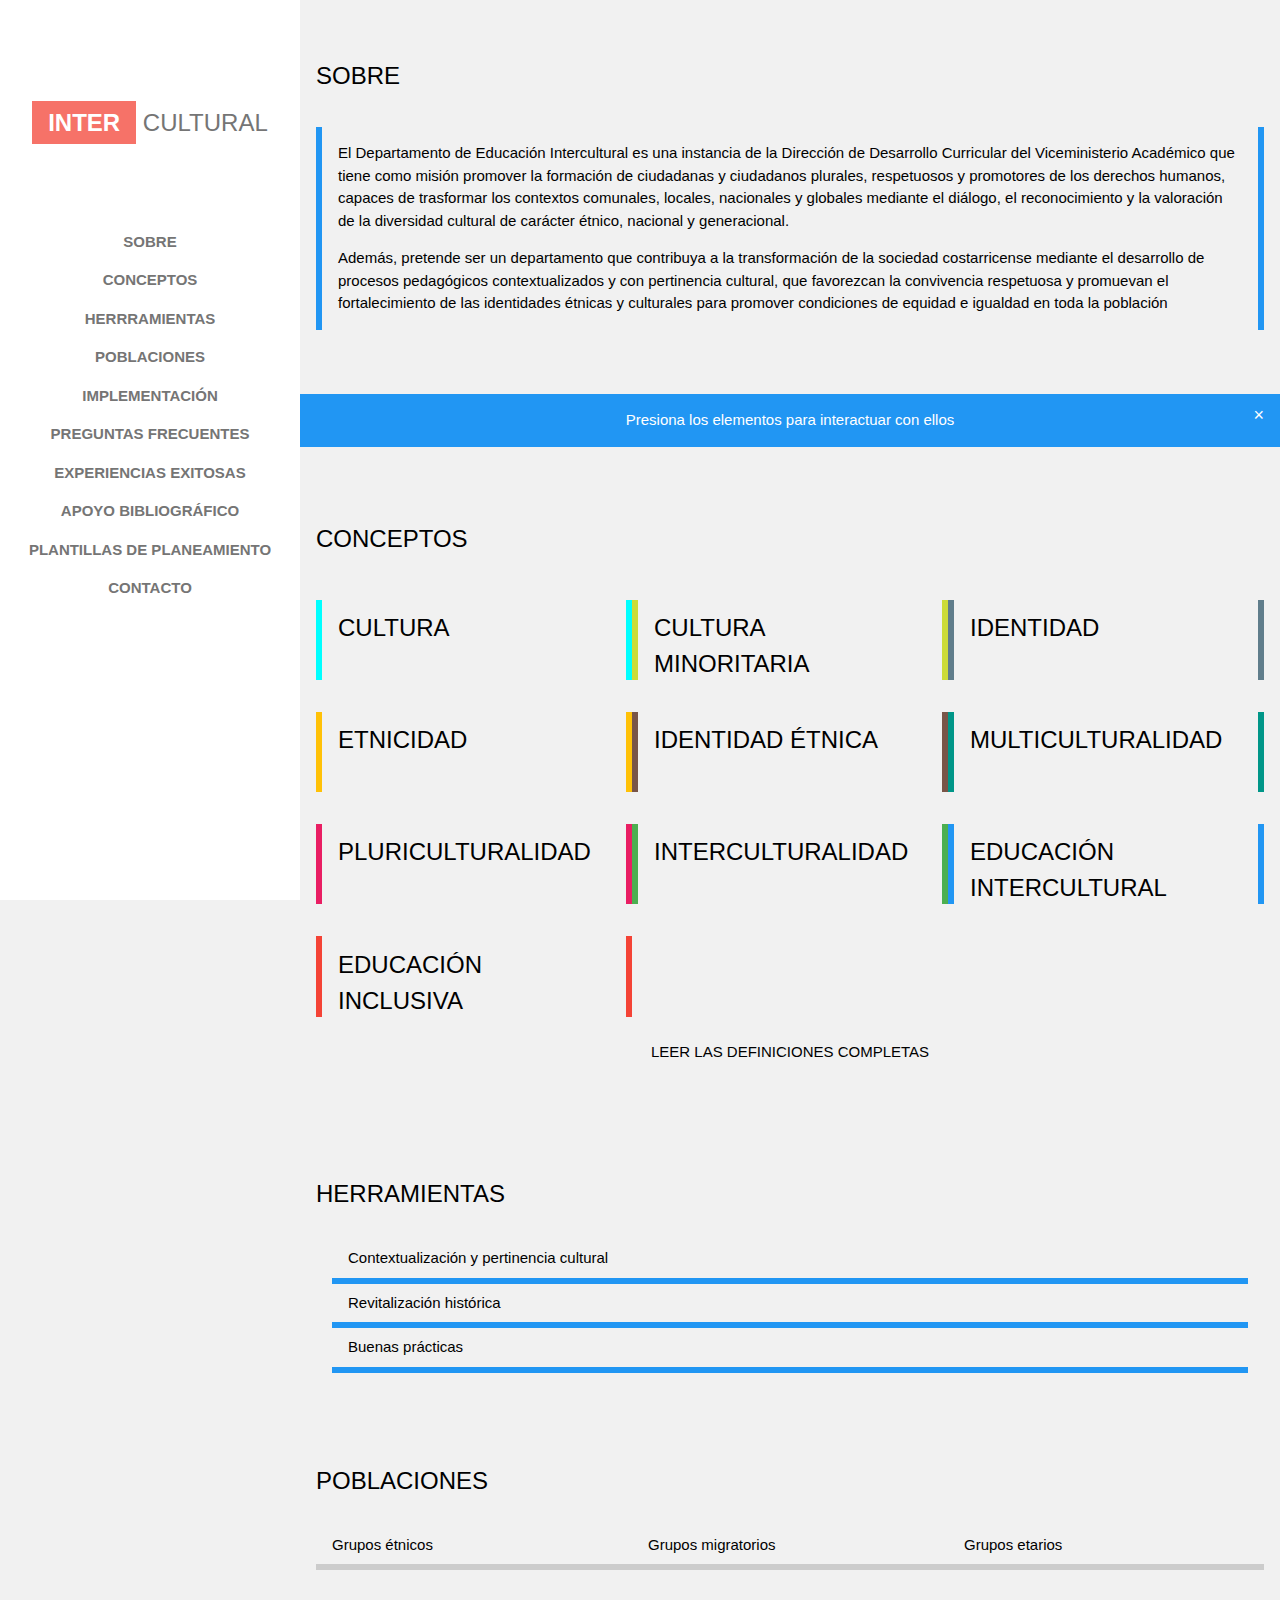
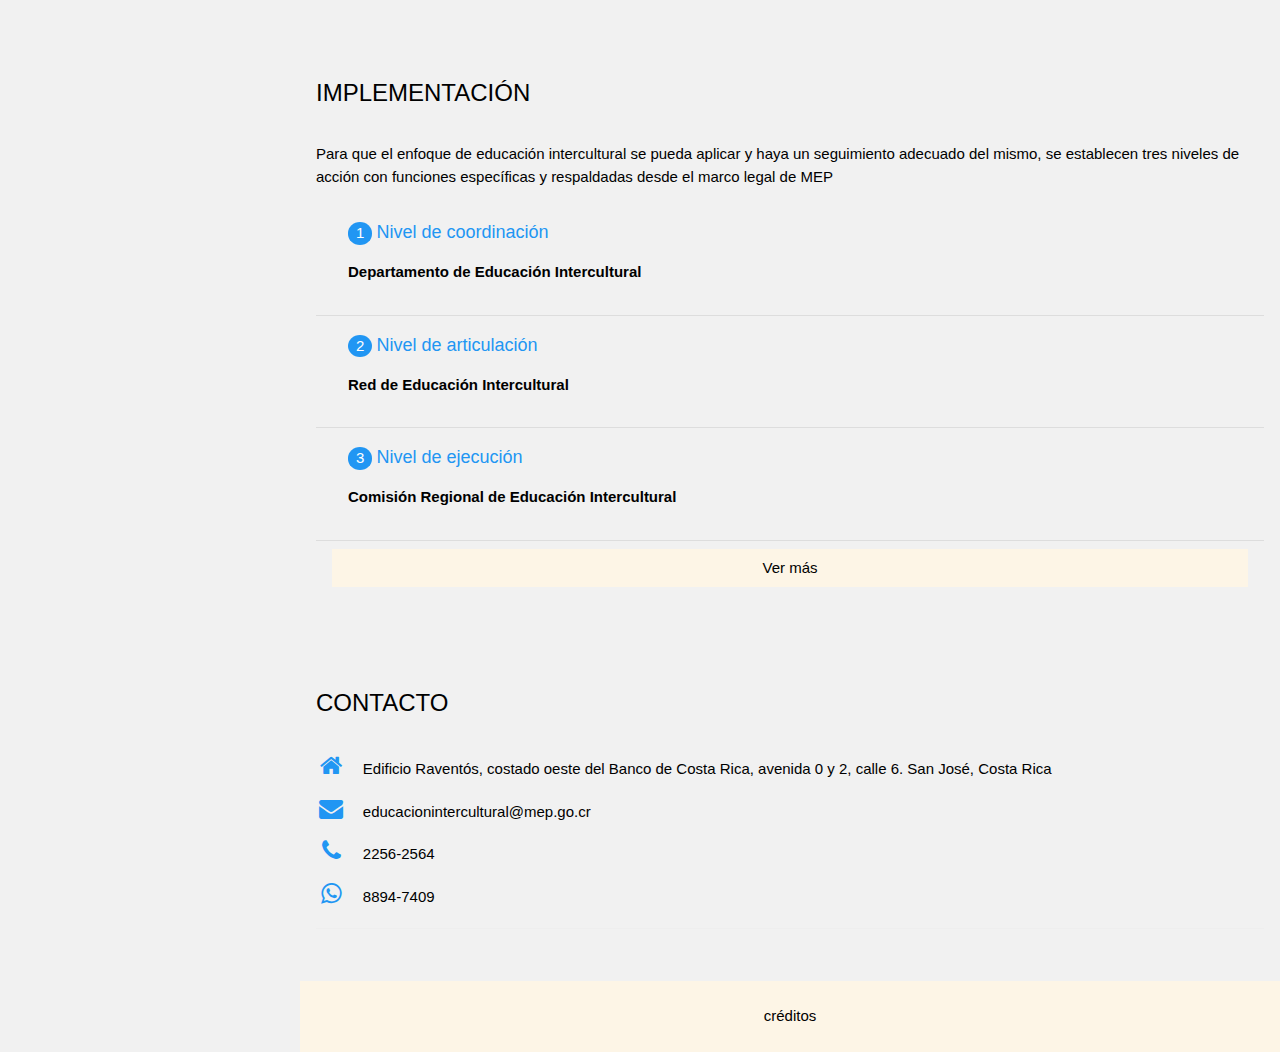
==== commit 38a37e1e: "Add files via upload" ====
--- a/index.html
+++ b/index.html
@@ -53,6 +53,7 @@
         <a href="faq.html" onclick="w3_close()" class="w3-bar-item w3-button">PREGUNTAS FRECUENTES</a>
         <a href="experiencias.html" onclick="w3_close()" class="w3-bar-item w3-button">EXPERIENCIAS EXITOSAS</a>
         <a href="bibliografia.html" onclick="w3_close()" class="w3-bar-item w3-button">APOYO BIBLIOGRÁFICO</a>
+        <a href="plantillasindigenas.html" onclick="w3_close()" class="w3-bar-item w3-button">PLANTILLAS DE PLANEAMIENTO</a>
         <a href="index.html#contacto" onclick="w3_close()" class="w3-bar-item w3-button">CONTACTO</a>
 
     </nav>
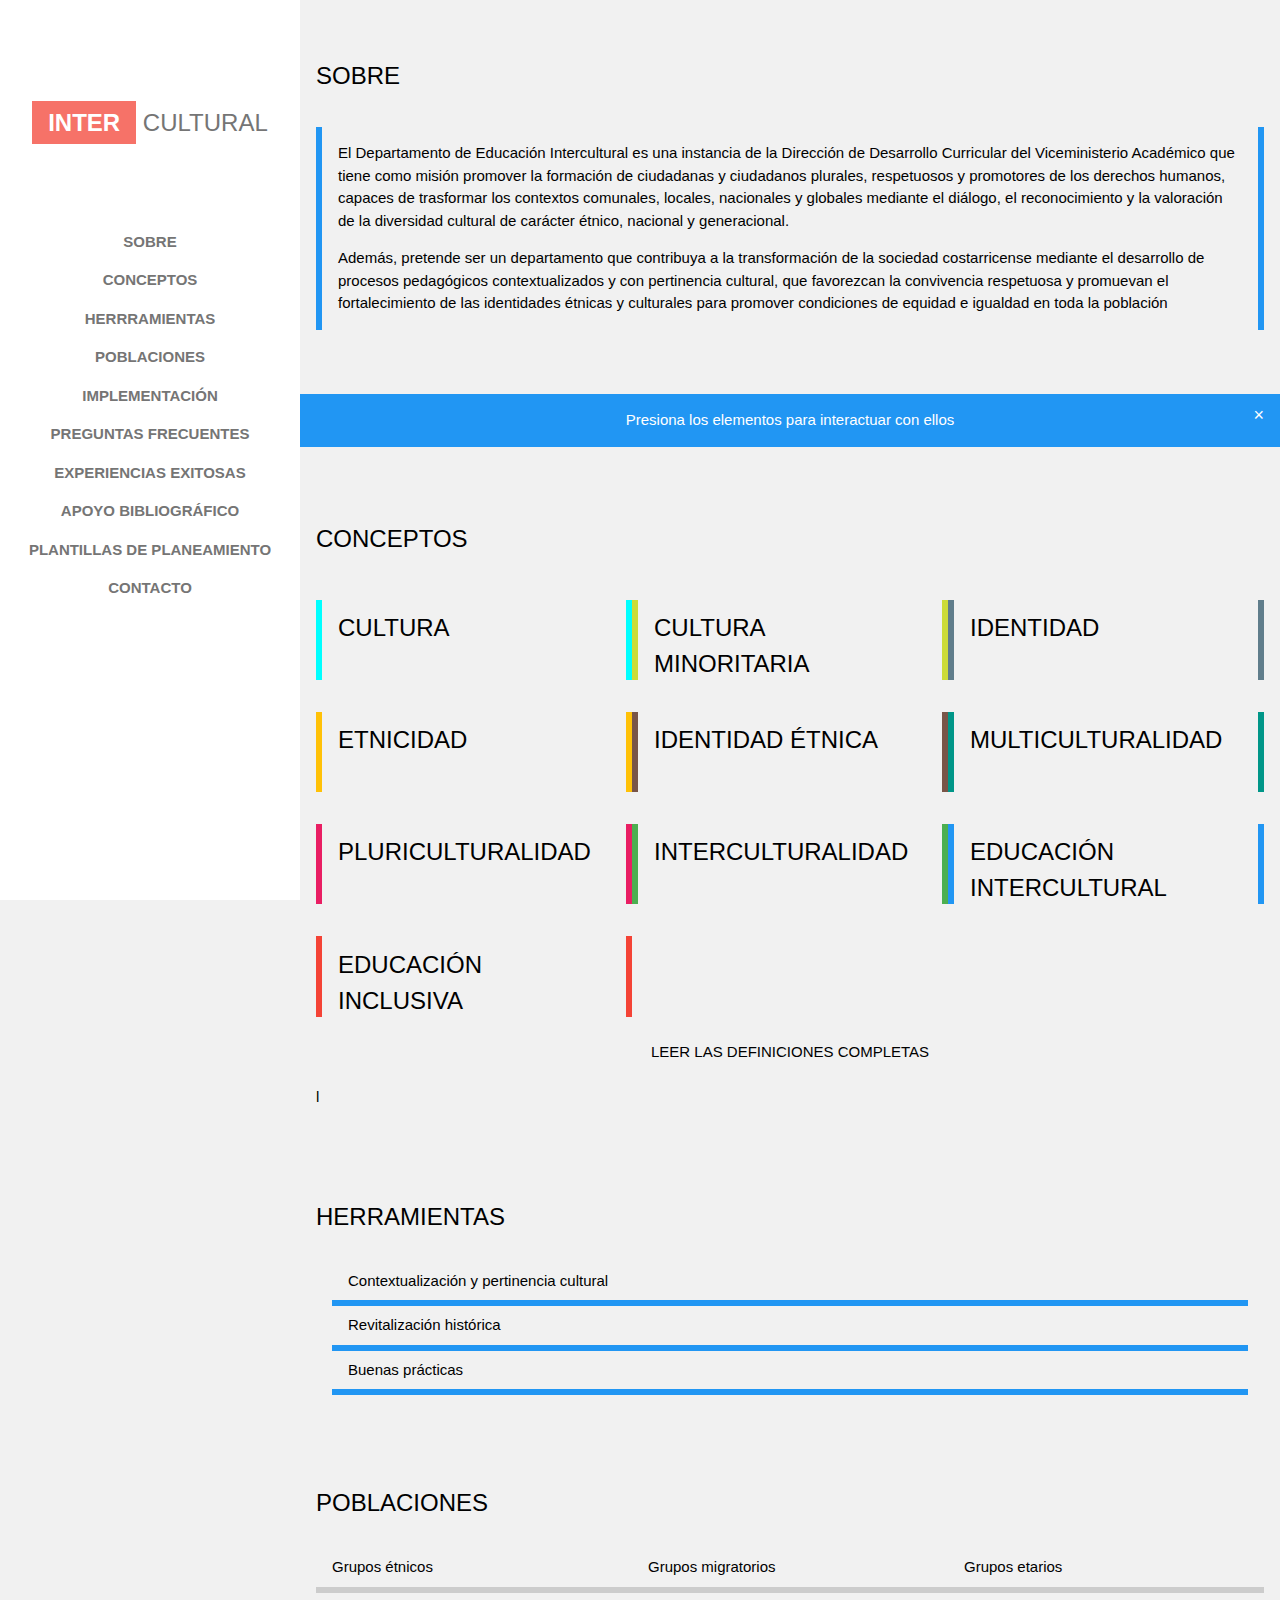
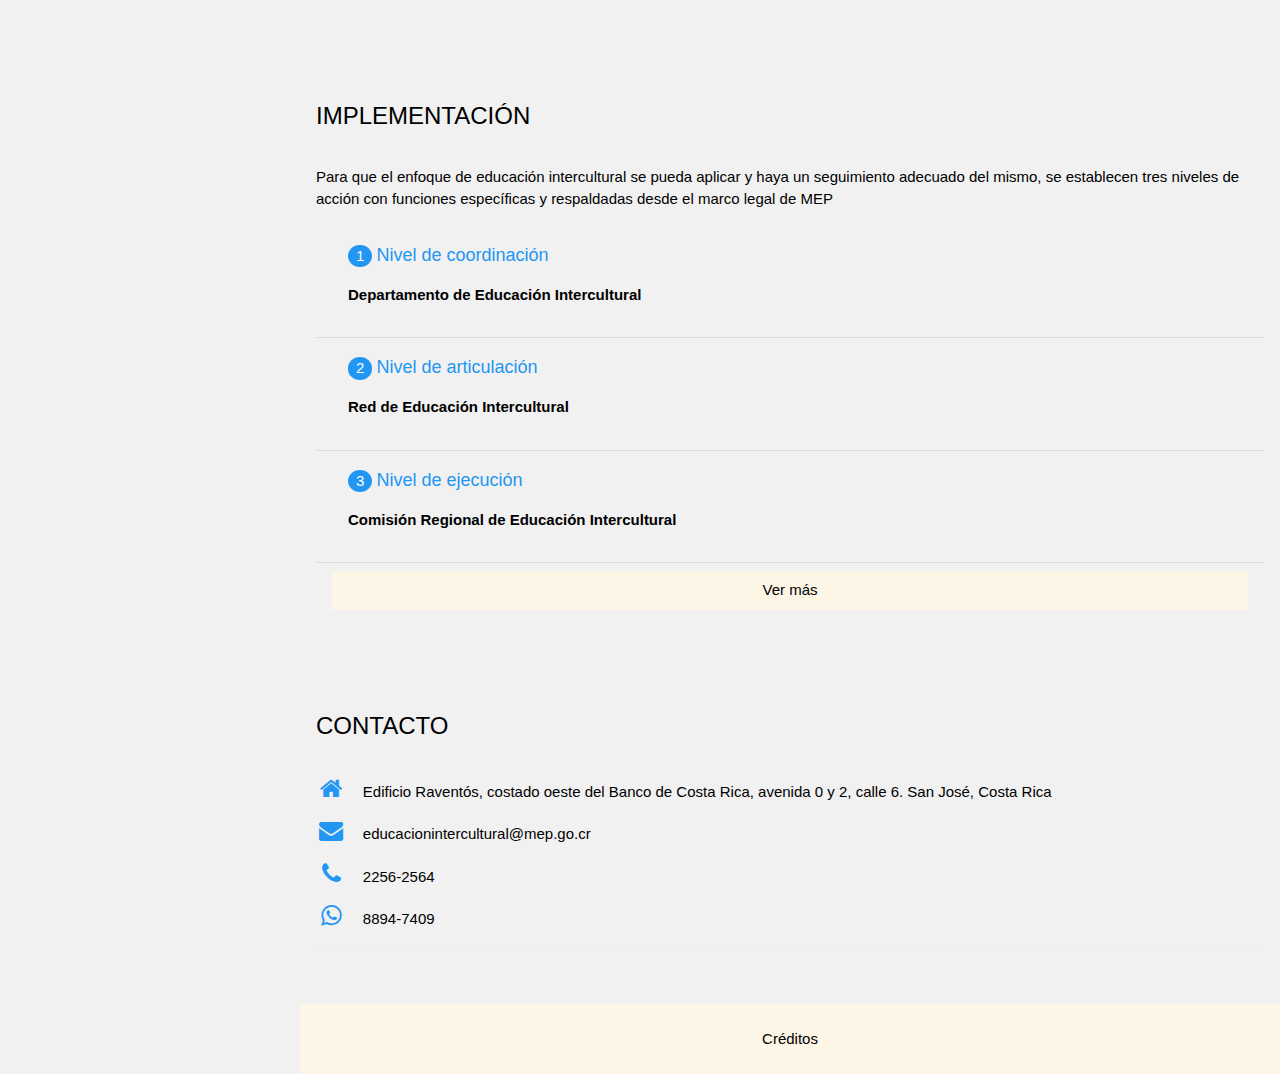
==== commit b95137a6: "Add files via upload" ====
--- a/index.html
+++ b/index.html
@@ -101,8 +101,7 @@
             </div>
             <div class="w3-tooltip w3-panel w3-light-grey w3-leftbar w3-rightbar w3-border-blue-grey w3-third">
                 <h3 style="height:60px">IDENTIDAD</h3>
-                <span class="w3-text w3-animate-zoom" style="height:200px"><p>
-es la imagen que cada uno tiene de sí mismo y de las demás personas. Implica reconocerse a sí mismo como parte de un grupo social, cultural, religioso, étnico u otros</p></span>
+                <span class="w3-text w3-animate-zoom" style="height:200px"><p>es la imagen que cada uno tiene de sí mismo y de las demás personas. Implica reconocerse a sí mismo como parte de un grupo social, cultural, religioso, étnico u otros</p></span>
             </div>
             <div class="w3-tooltip w3-panel w3-light-grey w3-leftbar w3-rightbar w3-border-amber w3-third">
                 <h3 style="height:60px">ETNICIDAD</h3>
@@ -133,7 +132,7 @@
                 <span class="w3-text w3-animate-zoom" style="height:200px"><p>proceso orientado a responder a la diversidad de los estudiantes incrementando su participación y reduciendo la exclusión en y desde la educación</p></span>
             </div>
             <div><a href="http://www.mep.go.cr/sites/default/files/lineamientos-educ-intercultural.pdf#page=8" class=" w3-block  w3-button">LEER LAS DEFINICIONES COMPLETAS</a></p>
-            </div>
+            </div>l
 
         </div>
 
@@ -194,7 +193,7 @@
             <div id="etnicos" class="w3-container grupo" style="display:none">
                 <h2>Grupos étnicos</h2>
                 <p>Los grupos étnicos son un conjunto de personas que comparten un nombre que los identifica, ancestro común, memoria histórica compartida, elementos culturales, vínculo con una tierra natal, sentido de solidaridad. Las personas que lo integran poseen un sentido de pertenencia al grupo y al ámbito de pensamiento, percepciones, sentimientos y conductas que se derivan como consecuencia de ser miembro del mismo.</p>
-                <p>En los siguientes botones podrás aprender mas sobre estas poblaciones y sus formas de atención.</p>
+                <p>En los siguientes botones podrás aprender más sobre estas poblaciones y sus formas de atención.</p>
                 <p><a href="http://www.mep.go.cr/sites/default/files/lineamientos-educ-intercultural.pdf#page=22" class="w3-bar-item  w3-button w3-sand" style="width:49%">Indígenas</a>
                     <a href="http://www.mep.go.cr/sites/default/files/lineamientos-educ-intercultural.pdf#page=28" class="w3-bar-item w3-button w3-sand" style="width:49%">Afrodescendientes</a></p>
             </div>
@@ -204,16 +203,16 @@
                 <p>Los grupos migratorios se distinguen principalmente entre las poblaciones migrantes y en condición de refugiado.</p>
                 <p>Los migrantes abandonan su paísvoluntariamente, buscan mejorar sus condiciones de vida y las de sus familias, oportunidadesde empleo, educación y mejor calidad de vida en general. Los migrantes pueden regresar a su residencia de origen en cualquier momento.</p>
                 <p> Las personas en condición de refugiado se ven obligadas a huir para salvar sus vidas o su libertad que se ven amenazadas como consecuencia de conflictos, persecución o violencia generalizada. Ellos buscan seguridad y protección para ellos y sus familias en otra nación. La persona refugiada NO sale voluntariamente</p>
-                <p>En el siguiente podrás aprender mas sobre estas poblaciones y sus formas de atención.</p>
-                <p><a href="http://www.mep.go.cr/sites/default/files/lineamientos-educ-intercultural.pdf#page=32" class="w3-bar-item  w3-block w3-button w3-sand">grupos migratorios</a>
+                <p>En el siguiente botón podrás aprender más sobre estas poblaciones y sus formas de atención.</p>
+                <p><a href="http://www.mep.go.cr/sites/default/files/lineamientos-educ-intercultural.pdf#page=32" class="w3-bar-item  w3-block w3-button w3-sand">Grupos migratorios</a>
                 </p>
             </div>
 
             <div id="etarios" class="w3-container grupo" style="display:none">
                 <h2>Grupos etarios</h2>
                 <p>El carácter intergeneracional de un pueblo es un elemento angular de su diversidad y se requiere respetar las características de cada grupo etario que lo conforma porque tiene una forma propia de ver la vida y, por ende, de vivir la cultura</p>
-                <p>En el siguiente podrás aprender mas sobre estas poblaciones y sus formas de atención.</p>
-                <p><a href="http://www.mep.go.cr/sites/default/files/lineamientos-educ-intercultural.pdf#page=37" class="w3-bar-item  w3-block w3-button w3-sand">grupos etarios</a>
+                <p>En el siguiente podrás botón aprender más sobre estas poblaciones y sus formas de atención.</p>
+                <p><a href="http://www.mep.go.cr/sites/default/files/lineamientos-educ-intercultural.pdf#page=37" class="w3-bar-item  w3-block w3-button w3-sand">Grupos etarios</a>
                 </p>
             </div>
             </p>
@@ -235,8 +234,7 @@
                         <span class="w3-large w3-text-blue">Nivel de articulación</span>
                         <br>
                         <p><strong>Red de Educación Intercultural</strong>
-                            <br> <span class="w3-text">Conformada por las jefaturas de los Departamentos de Asesorías Pedagógicas de cada DRE, un representante de la Dirección de Desarrollo Curricular (a parte del DEI), un representante de la Dirección de Vida Estudiantil y un representante de la Dirección de Gestión y Desarrollo Regional.
-Es coordinada por el Departamento de Educación Intercultural y tiene como propósito articular los procesos que se desarrollen con las Comisiones Regionales de Educación Intercultural.</span></p>
+                            <br> <span class="w3-text">Conformada por las jefaturas de los Departamentos de Asesorías Pedagógicas de cada DRE, un representante de la Dirección de Desarrollo Curricular (a parte del DEI), un representante de la Dirección de Vida Estudiantil y un representante de la Dirección de Gestión y Desarrollo Regional. <br>Es coordinada por el Departamento de Educación Intercultural y tiene como propósito articular los procesos que se desarrollen con las Comisiones Regionales de Educación Intercultural.</span></p>
                     </div>
                 </li>
                 <li class="w3-bar w3-tooltip">
@@ -244,8 +242,7 @@
                         <span class="w3-large w3-text-blue">Nivel de ejecución</span>
                         <br>
                         <p><strong>Comisión Regional de Educación Intercultural</strong>
-                            <br> <span class="w3-text">Se encarga de la generación, ejecución y evaluación de acciones bajo el enfoque de educación intercultural en cada Dirección Regional de Educación. Su conformación y asesoramiento es a través de la Red de Educación Intercultural. Debe tener la representación de asesores regionales, supervisores y directores bajo la coordinación de la Jefatura del Departamento de Asesorías Pedagógicas
-o quien esta designe</span></p>
+                            <br> <span class="w3-text">Se encarga de la generación, ejecución y evaluación de acciones bajo el enfoque de educación intercultural en cada Dirección Regional de Educación. Su conformación y asesoramiento es a través de la Red de Educación Intercultural. Debe tener la representación de asesores regionales, supervisores y directores bajo la coordinación de la Jefatura del Departamento de Asesorías Pedagógicas o quien esta designe</span></p>
                     </div>
                 </li>
                 <li>
@@ -261,9 +258,10 @@
             <p><i class="fa fa-whatsapp fa-fw w3-margin-right w3-xlarge w3-text-blue"></i><a href="https://wa.me/50688947409?text=Hola%2C%20Departamento%20de%20Educaci%C3%B3n%20Intercultural" style="text-decoration: none">8894-7409</a></p>
             <hr>
         </div>
+
         <!-- Footer -->
         <footer class="w3-center w3-sand w3-padding-16">
-            <button onclick="document.getElementById('creditos').style.display='block'" class="w3-button w3-center w3-block">créditos</button>
+            <button onclick="document.getElementById('creditos').style.display='block'" class="w3-button w3-center w3-block">Créditos</button>
 
             <div id="creditos" class="w3-modal">
                 <div class="w3-modal-content">
@@ -278,7 +276,7 @@
                 </div>
             </div>
         </footer>
-
+    </div>
         <script>
             // Script to open and close sidebar
             function w3_open() {
@@ -296,7 +294,7 @@
                 document.getElementById("modal01").style.display = "block";
             }
         </script>
-<!--desplegableherramientas-->
+        <!--desplegableherramientas-->
         <script>
             function DespHerramientas(id) {
                 var x = document.getElementById(id);
